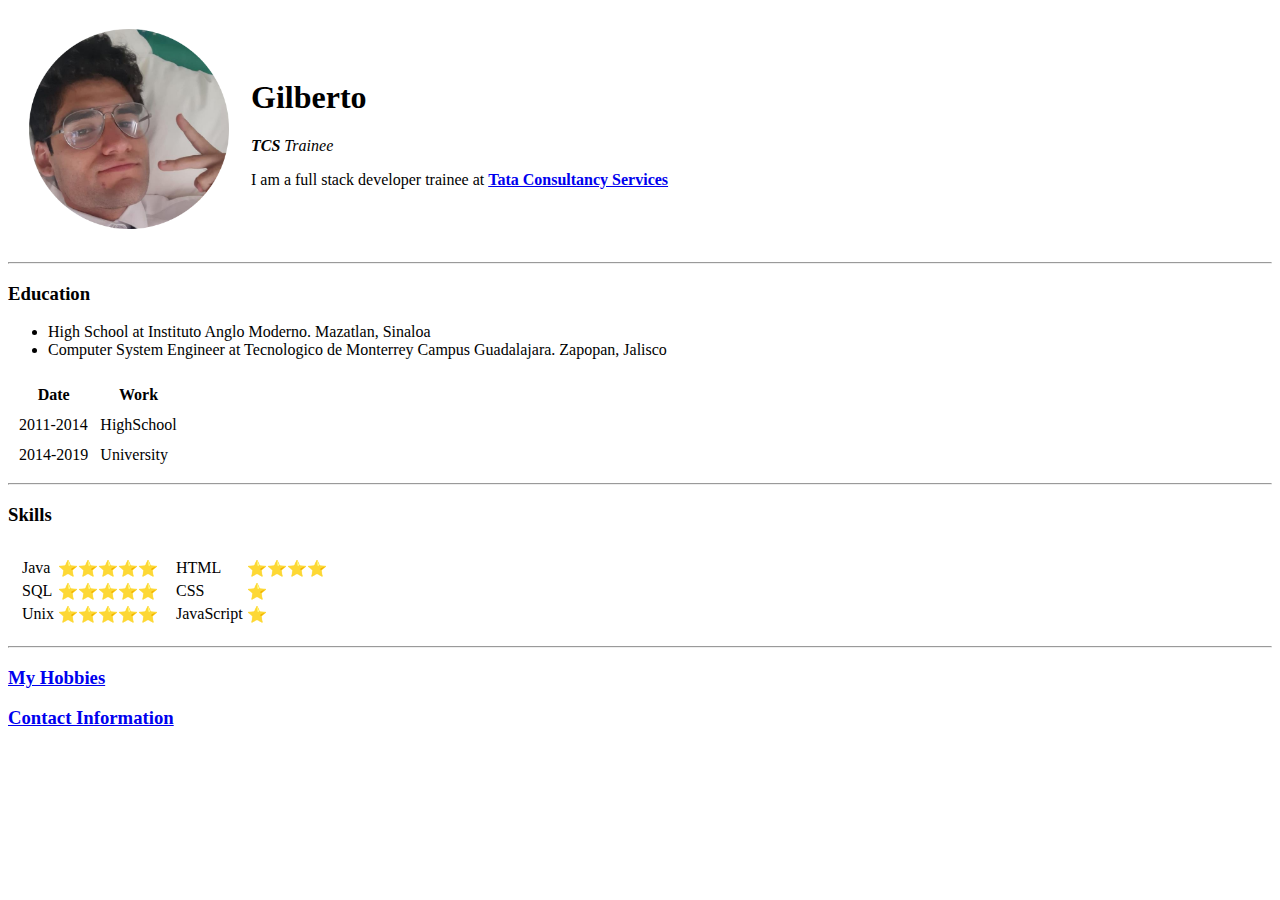
==== index.html @ b66b6fa5 "Initial cv website" ====
<!DOCTYPE html>
<html>

<head>
    <meta charset="UTF-8">
    <title>Gilberto's Personal Website</title>
</head>

<body>
    <table cellspacing="20">
        <tr>
            <td>
                <img src="images/me2.png" alt="Gilberto" width="200" height="200">
            </td>
            <td>
                <h1>Gilberto</h1>
                <p>
                    <em>
                        <strong>TCS</strong> Trainee</em>
                </p>
                <p>I am a full stack developer trainee at
                    <strong>
                        <a href="https://www.tcs.com/">Tata Consultancy Services</a>
                    </strong>
                </p>
            </td>
        </tr>
    </table>


    <hr>
    <h3>Education</h3>
    <ul>
        <li>High School at Instituto Anglo Moderno. Mazatlan, Sinaloa</li>
        <li>Computer System Engineer at Tecnologico de Monterrey Campus Guadalajara. Zapopan, Jalisco</li>
    </ul>
    <table cellspacing="10" >
        <thead>
            <th>Date</th>
            <th>Work</th>
        </thead>
        <tbody>
            <tr>
                <td>2011-2014</td>
                <td>HighSchool</td>
            </tr>
            <tr>
                <td>2014-2019</td>
                <td>University</td>
            </tr>
        </tbody>

    </table>
    <hr>
    <h3>Skills</h3>

    <table cellspacing="10" >
        <tr>
            <td>    <table>
                    <tr>
                        <td>Java </td>
                        <td>⭐⭐⭐⭐⭐</td>
                    </tr>
                    <tr>
                        <td>SQL </td>
                        <td>⭐⭐⭐⭐⭐</td>
                    </tr>
                    <tr>
                        <td>Unix </td>
                        <td>⭐⭐⭐⭐⭐</td>
                    </tr>
                </table></td>
            <td>    <table>
                    <tr>
                        <td>HTML </td>
                        <td>⭐⭐⭐⭐</td>
                    </tr>
                    <tr>
                        <td>CSS </td>
                        <td>⭐</td>
                    </tr>
                    <tr>
                        <td>JavaScript </td>
                        <td>⭐</td>
                    </tr>
                </table></td>
        </tr>
    </table>

    <hr>
    <h3>
        <a href="hobbies.html">My Hobbies</a>
    </h3>
    <h3>
        <a href="contact.html">Contact Information</a>
    </h3>
</body>

</html>
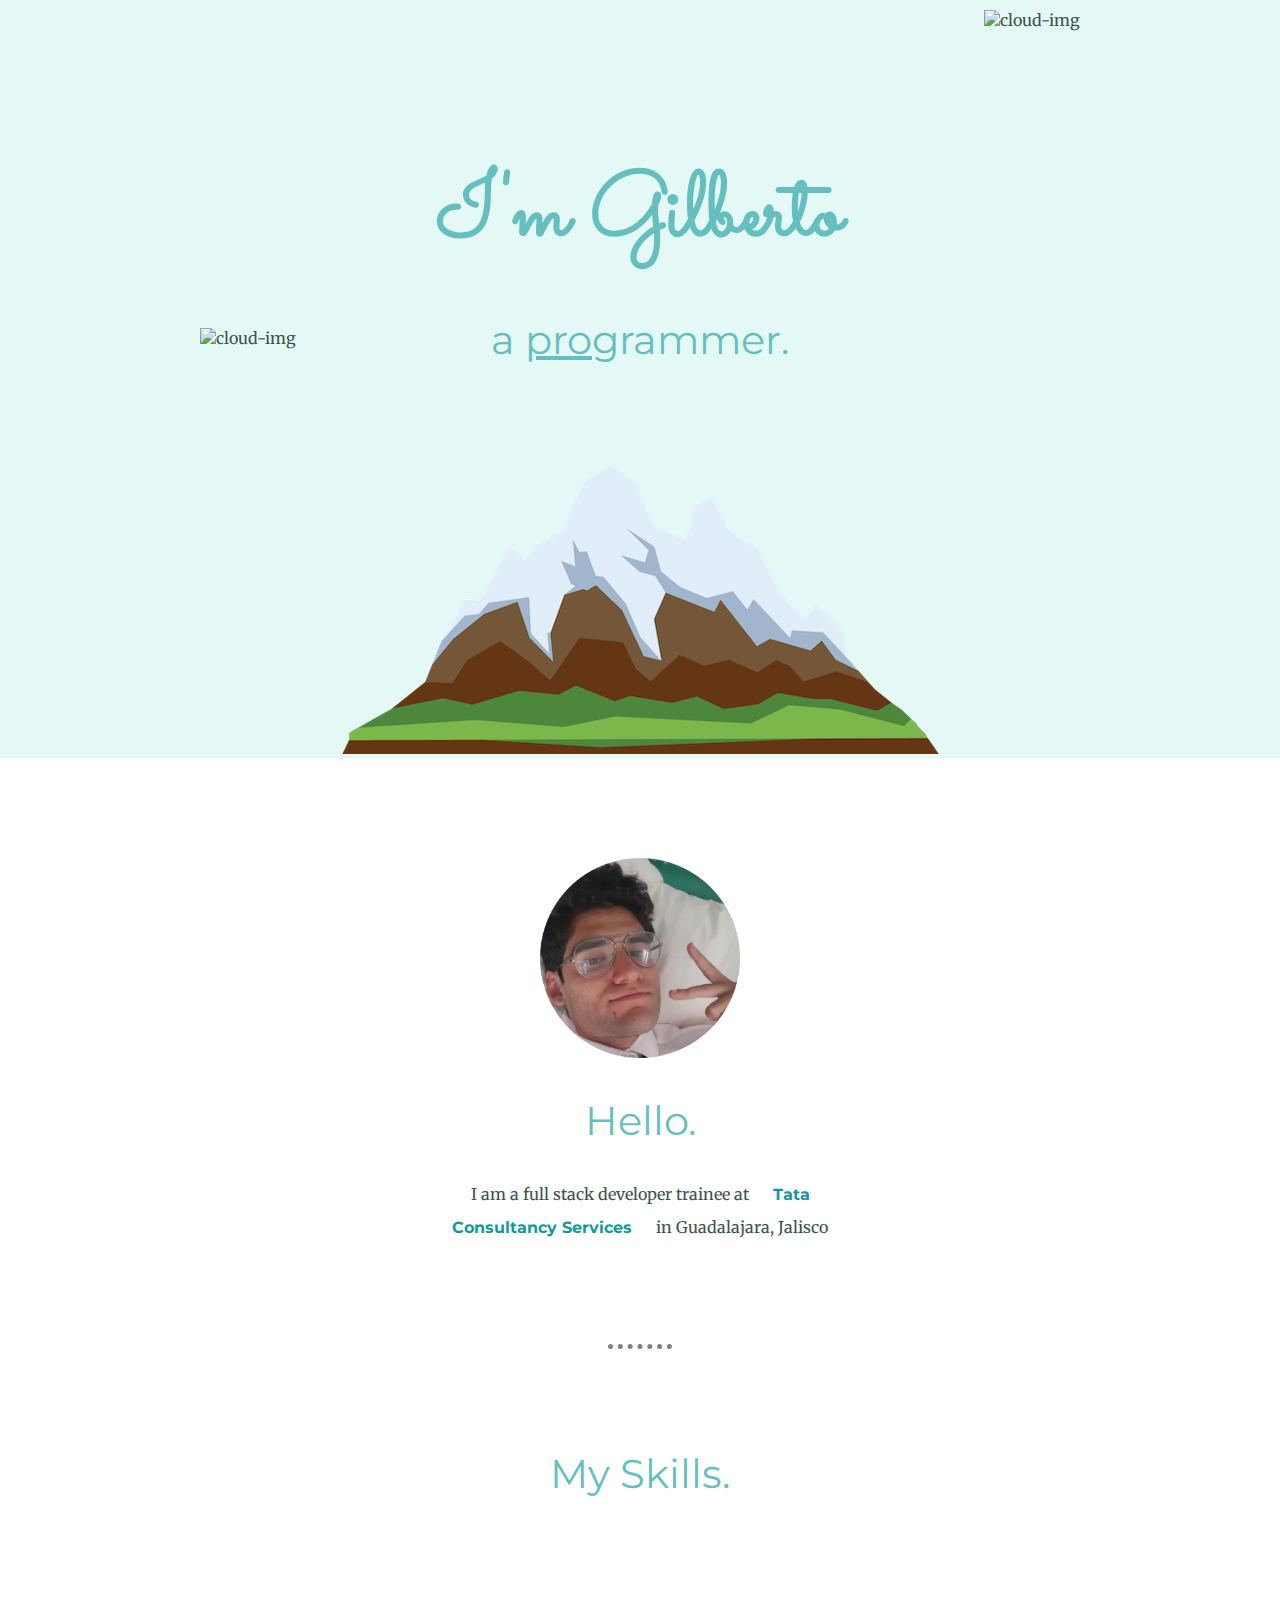
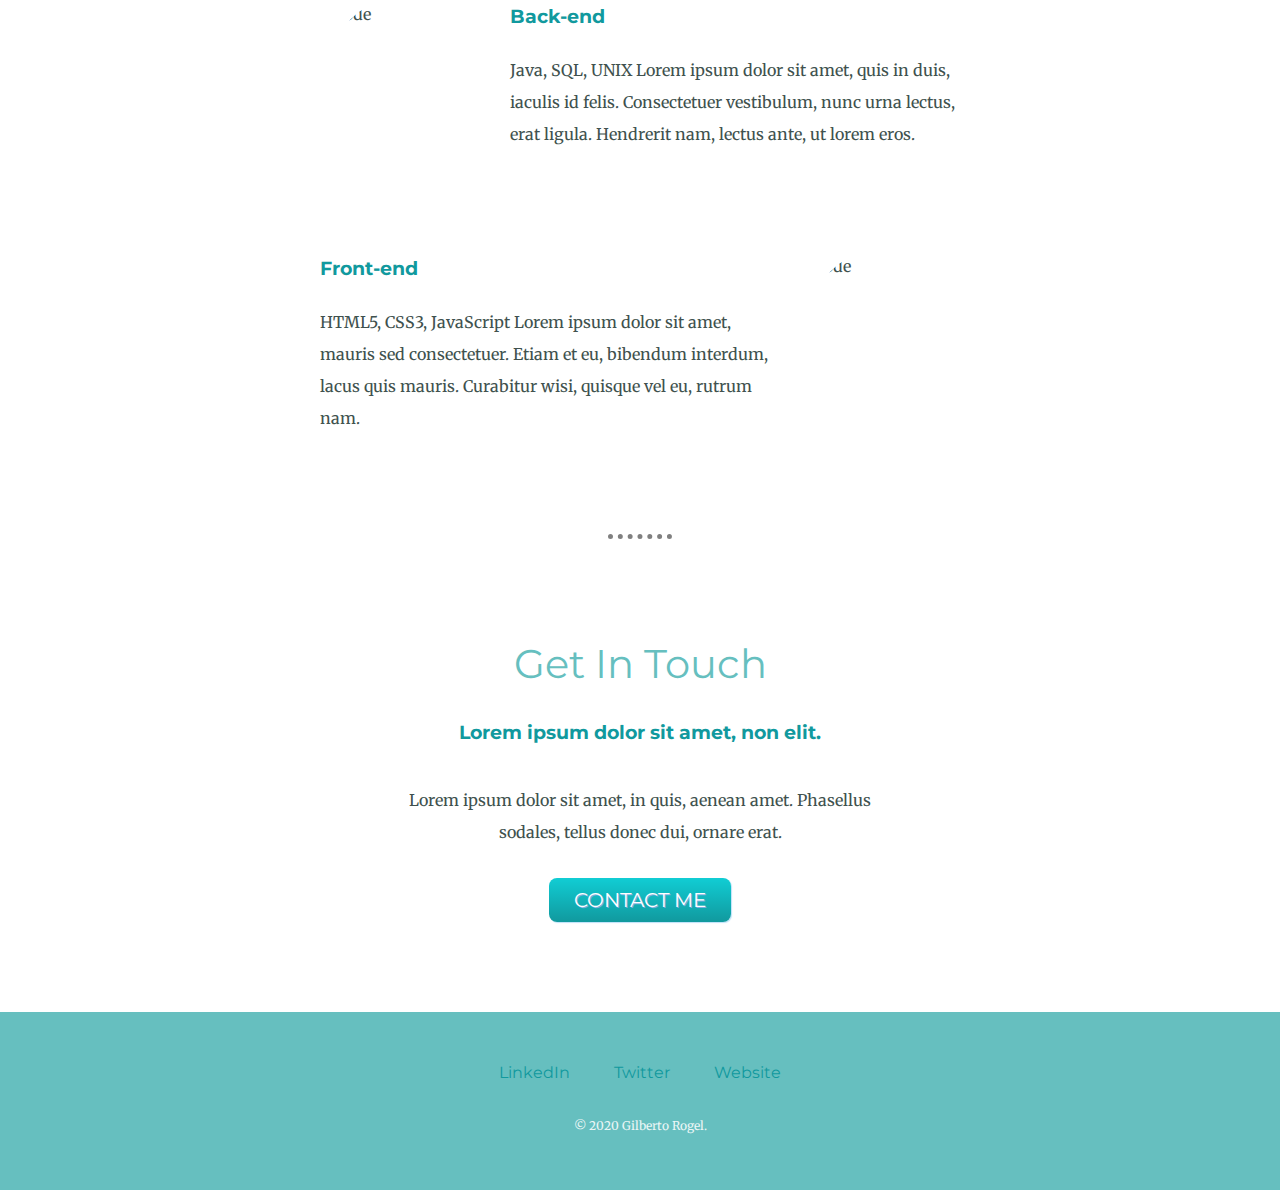
==== commit 48864446: "Updated CSS" ====
--- a/index.html
+++ b/index.html
@@ -1,99 +1,69 @@
 <!DOCTYPE html>
-<html>
+<html lang="en">
 
 <head>
     <meta charset="UTF-8">
-    <title>Gilberto's Personal Website</title>
+
+    <title>Gilberto Rogel</title>
+    <link rel="stylesheet" href="css/styles.css">
+    <link rel="icon" href="favicon.ico">
+    <link href="https://fonts.googleapis.com/css?family=Merriweather|Montserrat|Sacramento&display=swap" rel="stylesheet">
 </head>
 
 <body>
-    <table cellspacing="20">
-        <tr>
-            <td>
-                <img src="images/me2.png" alt="Gilberto" width="200" height="200">
-            </td>
-            <td>
-                <h1>Gilberto</h1>
-                <p>
-                    <em>
-                        <strong>TCS</strong> Trainee</em>
-                </p>
-                <p>I am a full stack developer trainee at
+    <div class="top-container">
+        <img class="top-cloud" src="https://media.giphy.com/media/ZcnjRT40iBo5TaY9iw/giphy.gif" alt="cloud-img">
+        <h1>I'm Gilberto</h1>
+        <h2 class ="programmer">a
+            <span class="pro">pro</span>grammer.</h2>
+        <img class="bottom-cloud" src="https://media.giphy.com/media/ZcnjRT40iBo5TaY9iw/giphy.gif" alt="cloud-img">
+        <img class= "mountain" src="images/mountain.png" alt="mountain-img">
+    </div>
+    <div class="middle-container">
+        <div class="profile">
+            <img src="images/me2.png" height= "200" width= "200" alt="Gilberto Rogel">
+            <h2>Hello.</h2>
+            <p class = "intro">I am a full stack developer trainee at
                     <strong>
-                        <a href="https://www.tcs.com/">Tata Consultancy Services</a>
-                    </strong>
-                </p>
-            </td>
-        </tr>
-    </table>
+                        <a href="https://www.tcs.com/">Tata Consultancy Services</a></strong> in Guadalajara, Jalisco</p>
+        </div>
+        <hr>
+        <div class="skills">
+            <h2>My Skills.</h2>
+            <div class="skill-row">
+                <img class="code" src="https://media.giphy.com/media/ZVik7pBtu9dNS/giphy.gif"   alt="code">
+                
+                
+                <h3>Back-end</h3>
+                <p >Java, SQL, UNIX Lorem ipsum dolor sit amet, quis in duis, iaculis id felis. Consectetuer vestibulum, nunc urna lectus, erat
+                    ligula. Hendrerit nam, lectus ante, ut lorem eros.</p>
+            </div>
+            <div class="skill-row">
+                    <img class="code2" src="https://media.giphy.com/media/26tn33aiTi1jkl6H6/giphy.gif" alt="code">
+
+                <h3>Front-end</h3>
+                <p > HTML5, CSS3, JavaScript Lorem ipsum dolor sit amet, mauris sed consectetuer. Etiam et eu, bibendum interdum, lacus quis mauris. Curabitur
+                    wisi, quisque vel eu, rutrum nam.</p>
+            </div>
+        </div>
+        <hr>
+        <div class="contact-me">
+            <h2>Get In Touch</h2>
+            <h3>Lorem ipsum dolor sit amet, non elit.</h3>
+            <p class="contact-message">Lorem ipsum dolor sit amet, in quis, aenean amet. Phasellus sodales, tellus donec dui, ornare erat.</p>
+            <a class="btn" href="mailto:gilrg18@hotmail.com" >CONTACT ME</a>
+        </div>
+    </div>
 
 
-    <hr>
-    <h3>Education</h3>
-    <ul>
-        <li>High School at Instituto Anglo Moderno. Mazatlan, Sinaloa</li>
-        <li>Computer System Engineer at Tecnologico de Monterrey Campus Guadalajara. Zapopan, Jalisco</li>
-    </ul>
-    <table cellspacing="10" >
-        <thead>
-            <th>Date</th>
-            <th>Work</th>
-        </thead>
-        <tbody>
-            <tr>
-                <td>2011-2014</td>
-                <td>HighSchool</td>
-            </tr>
-            <tr>
-                <td>2014-2019</td>
-                <td>University</td>
-            </tr>
-        </tbody>
+    <div class="bottom-container">
+            <a class="footer-link" href="https://www.linkedin.com/">LinkedIn</a>
+            <a class="footer-link" href="https://twitter.com/">Twitter</a>
+            <a class="footer-link" href="https://www.appbrewery.co/">Website</a>
 
-    </table>
-    <hr>
-    <h3>Skills</h3>
+        <p class="copyright">© 2020 Gilberto Rogel.</p>
+    </div>
 
-    <table cellspacing="10" >
-        <tr>
-            <td>    <table>
-                    <tr>
-                        <td>Java </td>
-                        <td>⭐⭐⭐⭐⭐</td>
-                    </tr>
-                    <tr>
-                        <td>SQL </td>
-                        <td>⭐⭐⭐⭐⭐</td>
-                    </tr>
-                    <tr>
-                        <td>Unix </td>
-                        <td>⭐⭐⭐⭐⭐</td>
-                    </tr>
-                </table></td>
-            <td>    <table>
-                    <tr>
-                        <td>HTML </td>
-                        <td>⭐⭐⭐⭐</td>
-                    </tr>
-                    <tr>
-                        <td>CSS </td>
-                        <td>⭐</td>
-                    </tr>
-                    <tr>
-                        <td>JavaScript </td>
-                        <td>⭐</td>
-                    </tr>
-                </table></td>
-        </tr>
-    </table>
-
-    <hr>
-    <h3>
-        <a href="hobbies.html">My Hobbies</a>
-    </h3>
-    <h3>
-        <a href="contact.html">Contact Information</a>
-    </h3>
 </body>
 
 </html>--- a/css/styles.css
+++ b/css/styles.css
@@ -0,0 +1,156 @@
+body{
+    margin:0;
+    text-align: center;
+    font-family: 'Merriweather', serif;
+    color: #40514E;
+}
+
+h1{
+    margin: 50px auto 0 auto;
+    font-size: 5.625rem;
+    font-family: 'Sacramento', cursive;
+    color: #66BFBF;
+    
+}
+
+h2{
+    font-family: 'Montserrat', sans-serif;
+    font-size: 2.5rem;
+    color: #66BFBF;
+    
+    font-weight: normal;
+} 
+
+h3{
+    font-family: 'Montserrat', sans-serif;
+    color: #11999E;
+}
+
+hr{
+    border-style: none;
+    border-top-style: dotted;
+    border-color: gray;
+    border-width: 5px;
+    width: 5%;
+    margin: 100px auto 100px auto;
+}
+
+a{
+    color: #11999E;
+    font-family: 'Montserrat', sans-serif;
+    margin: 10px 20px;
+    text-decoration: none;
+}
+
+a:hover{
+    color: #30E3CB;
+}
+
+p{
+   line-height:2; 
+}
+
+.intro{
+    width: 30%;
+    margin: auto;
+}
+
+.top-container{
+    background-color: #E4F9F5;
+    position:relative;
+    padding-top: 100px;
+    
+}
+
+
+.middle-container{
+    margin: 100px 0 100px 0;
+}
+
+.bottom-container{
+    padding: 50px 0 20px;
+    background-color: #66BFBF;
+}
+
+.pro{
+    text-decoration: underline;
+}
+
+.mountain{
+    
+}
+
+.top-cloud{
+    position:absolute;
+    height: 180px;
+ 
+    right:200px;
+    top: 10px;
+}
+.bottom-cloud{
+    position:absolute;
+    height: 180px;
+  
+    left:200px;
+    bottom:250px;
+}
+
+.skill-row{
+    margin: 100px auto 100px auto;
+    width: 50%;
+    text-align: left;
+    line-height: 2;
+}
+
+.code{
+    height: 200px;
+    border-radius: 50%;
+    width: 25%;
+    float: left;
+    margin-right:30px;
+}
+
+
+.code2{
+    height: 200px;
+    border-radius: 50%;
+    width:25%;
+    float: right;
+    margin-left: 30px;
+}
+
+.contact-message{
+    width: 40%;
+    margin: 40px auto 40px;
+}
+
+.copyright{
+    color: #EAF6F6;
+    font-size: .75rem;
+    padding: 20px 0px;
+}
+
+.btn {
+    text-decoration: none;
+    font-family: 'Montserrat', sans-serif;
+    color: #FFFFFF !important;
+    font-size: 20px;
+    text-shadow: 1px 1px 0px #7CACDE;
+    box-shadow: 1px 1px 1px #BEE2F9;
+    padding: 10px 25px;
+    font-family: 'Montserrat', sans-serif;
+    border-radius: 8px;
+    background: #63B8EE;
+    background: linear-gradient(top,  #11CDD4,  #11999E);
+    background: -ms-linear-gradient(top,  #11CDD4,  #11999E);
+    background: -webkit-gradient(linear, left top, left bottom, from(#11CDD4), to(#11999E));
+    background: -moz-linear-gradient(top,  #11CDD4,  #11999E);
+  }
+  .btn:hover {
+    color: #FFFFFF !important;
+    background: #468CCF;
+    background: linear-gradient(top,  #30E3CB,  #2BC4AD);
+    background: -ms-linear-gradient(top,  #30E3CB,  #2BC4AD);
+    background: -webkit-gradient(linear, left top, left bottom, from(#30E3CB), to(#2BC4AD));
+    background: -moz-linear-gradient(top,  #30E3CB,  #2BC4AD);
+  }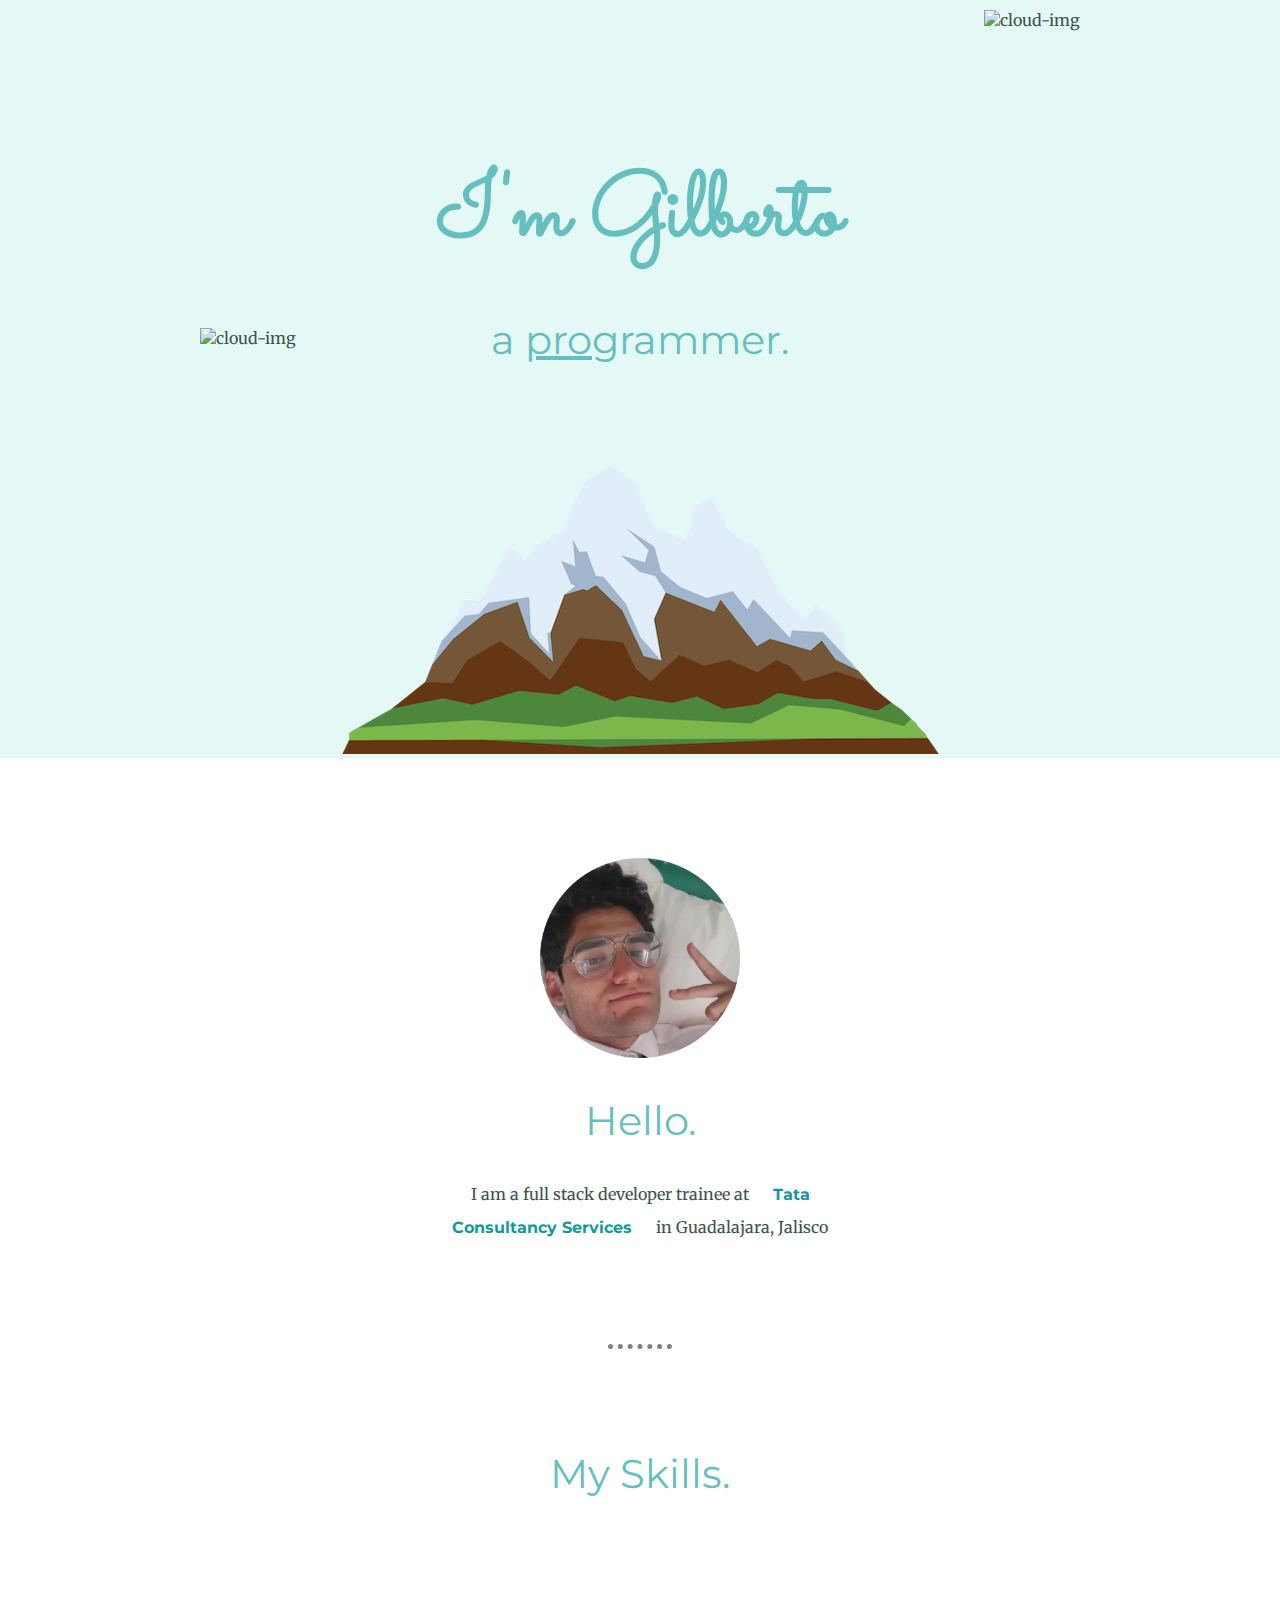
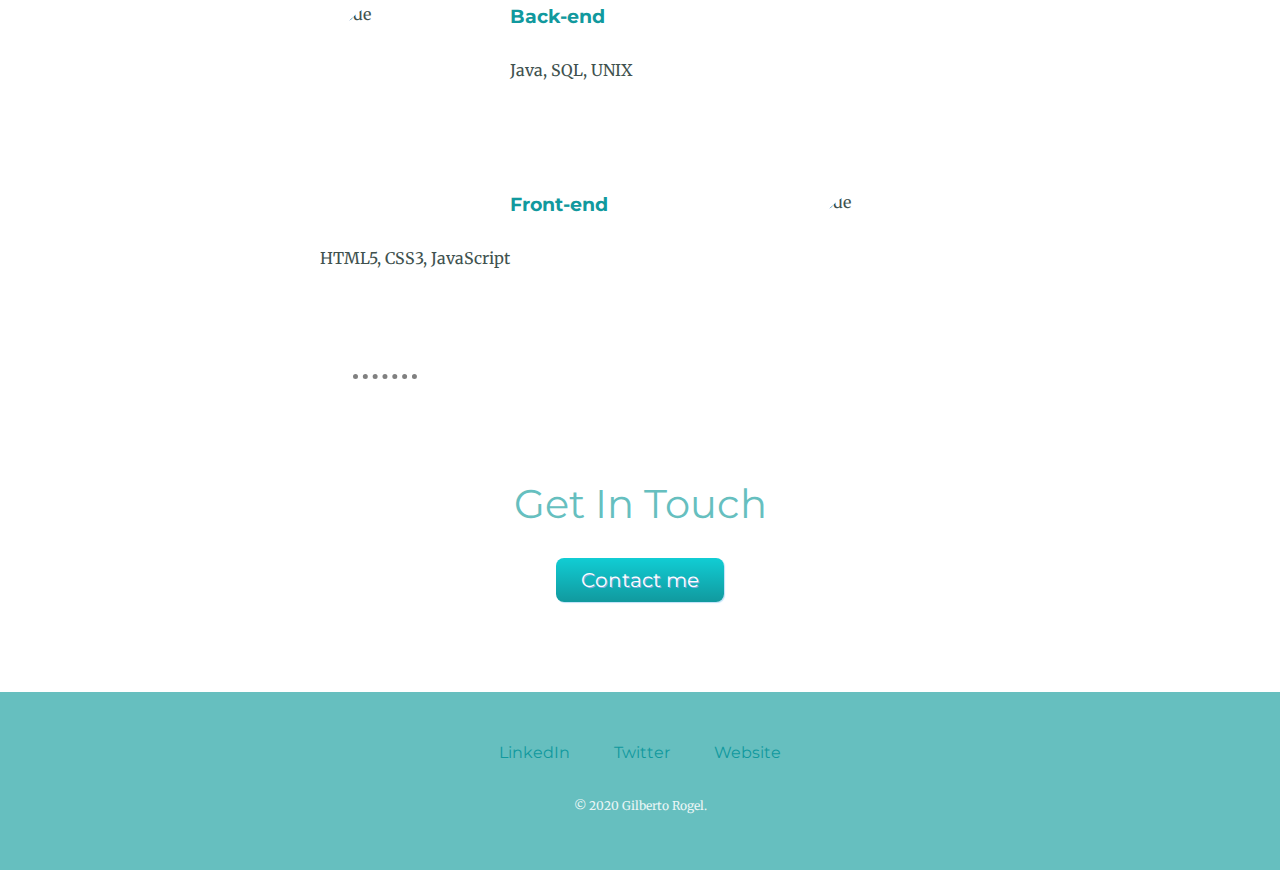
==== commit 0e797586: "Update index.html" ====
--- a/index.html
+++ b/index.html
@@ -35,23 +35,21 @@
                 
                 
                 <h3>Back-end</h3>
-                <p >Java, SQL, UNIX Lorem ipsum dolor sit amet, quis in duis, iaculis id felis. Consectetuer vestibulum, nunc urna lectus, erat
-                    ligula. Hendrerit nam, lectus ante, ut lorem eros.</p>
+                <p >Java, SQL, UNIX </p>
             </div>
             <div class="skill-row">
                     <img class="code2" src="https://media.giphy.com/media/26tn33aiTi1jkl6H6/giphy.gif" alt="code">
 
                 <h3>Front-end</h3>
-                <p > HTML5, CSS3, JavaScript Lorem ipsum dolor sit amet, mauris sed consectetuer. Etiam et eu, bibendum interdum, lacus quis mauris. Curabitur
-                    wisi, quisque vel eu, rutrum nam.</p>
+                <p > HTML5, CSS3, JavaScript </p>
             </div>
         </div>
         <hr>
         <div class="contact-me">
             <h2>Get In Touch</h2>
-            <h3>Lorem ipsum dolor sit amet, non elit.</h3>
-            <p class="contact-message">Lorem ipsum dolor sit amet, in quis, aenean amet. Phasellus sodales, tellus donec dui, ornare erat.</p>
-            <a class="btn" href="mailto:gilrg18@hotmail.com" >CONTACT ME</a>
+            <h3</h3>
+            <p class="contact-message"></p>
+            <a class="btn" href="mailto:gilrg18@hotmail.com" >Contact me</a>
         </div>
     </div>
 
@@ -59,11 +57,11 @@
     <div class="bottom-container">
             <a class="footer-link" href="https://www.linkedin.com/">LinkedIn</a>
             <a class="footer-link" href="https://twitter.com/">Twitter</a>
-            <a class="footer-link" href="https://www.appbrewery.co/">Website</a>
+            <a class="footer-link" href="">Website</a>
 
         <p class="copyright">© 2020 Gilberto Rogel.</p>
     </div>
 
 </body>
 
-</html>+</html>
